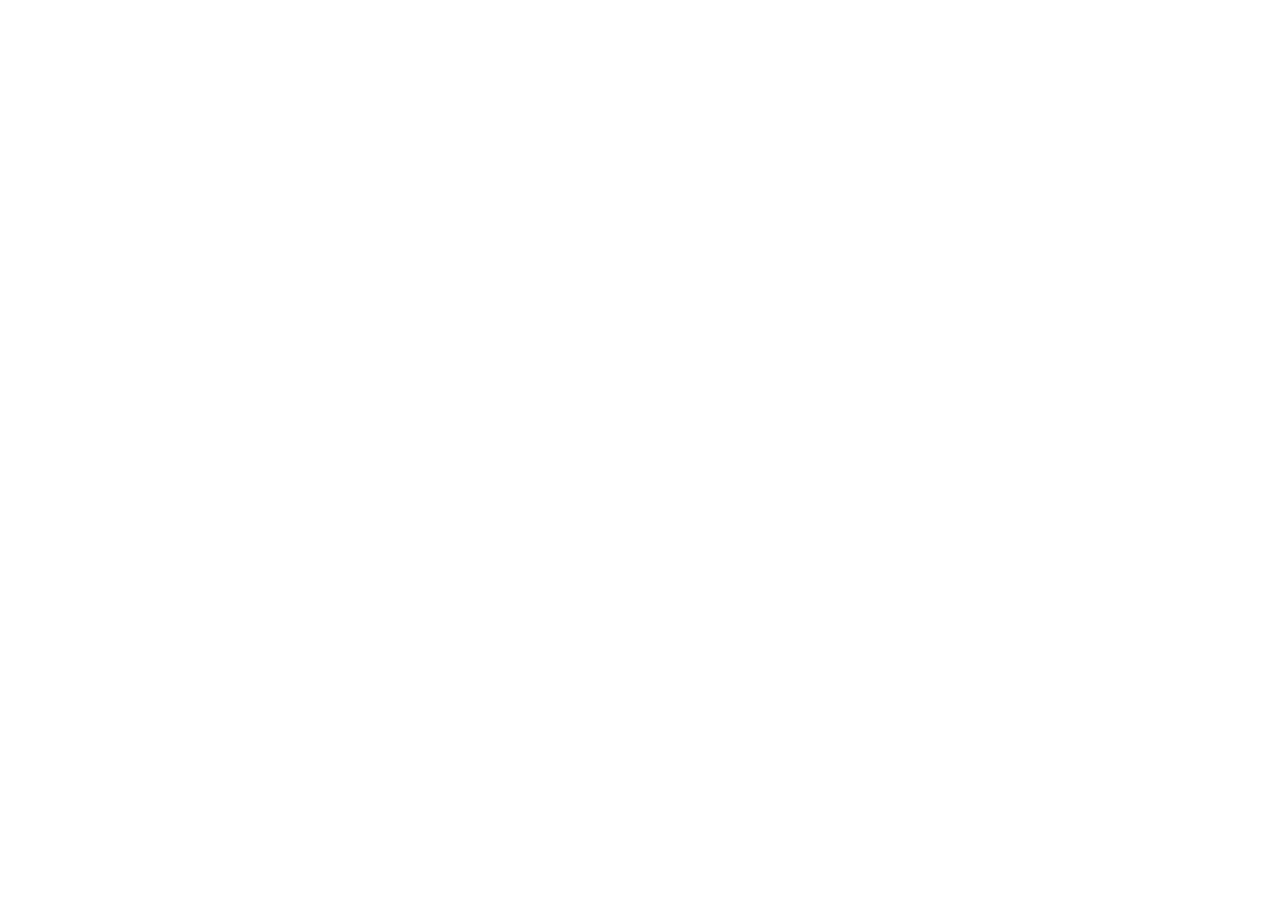
==== index.html @ 1ae27eb4 "tast" ====
<!DOCTYPE html>
<html lang="ja">
<head>
    <meta charset="UTF-8">
    <meta name="viewport" content="width=device-width, initial-scale=1.0">
    <title>Document</title>
</head>
<body>
    
</body>
</html>
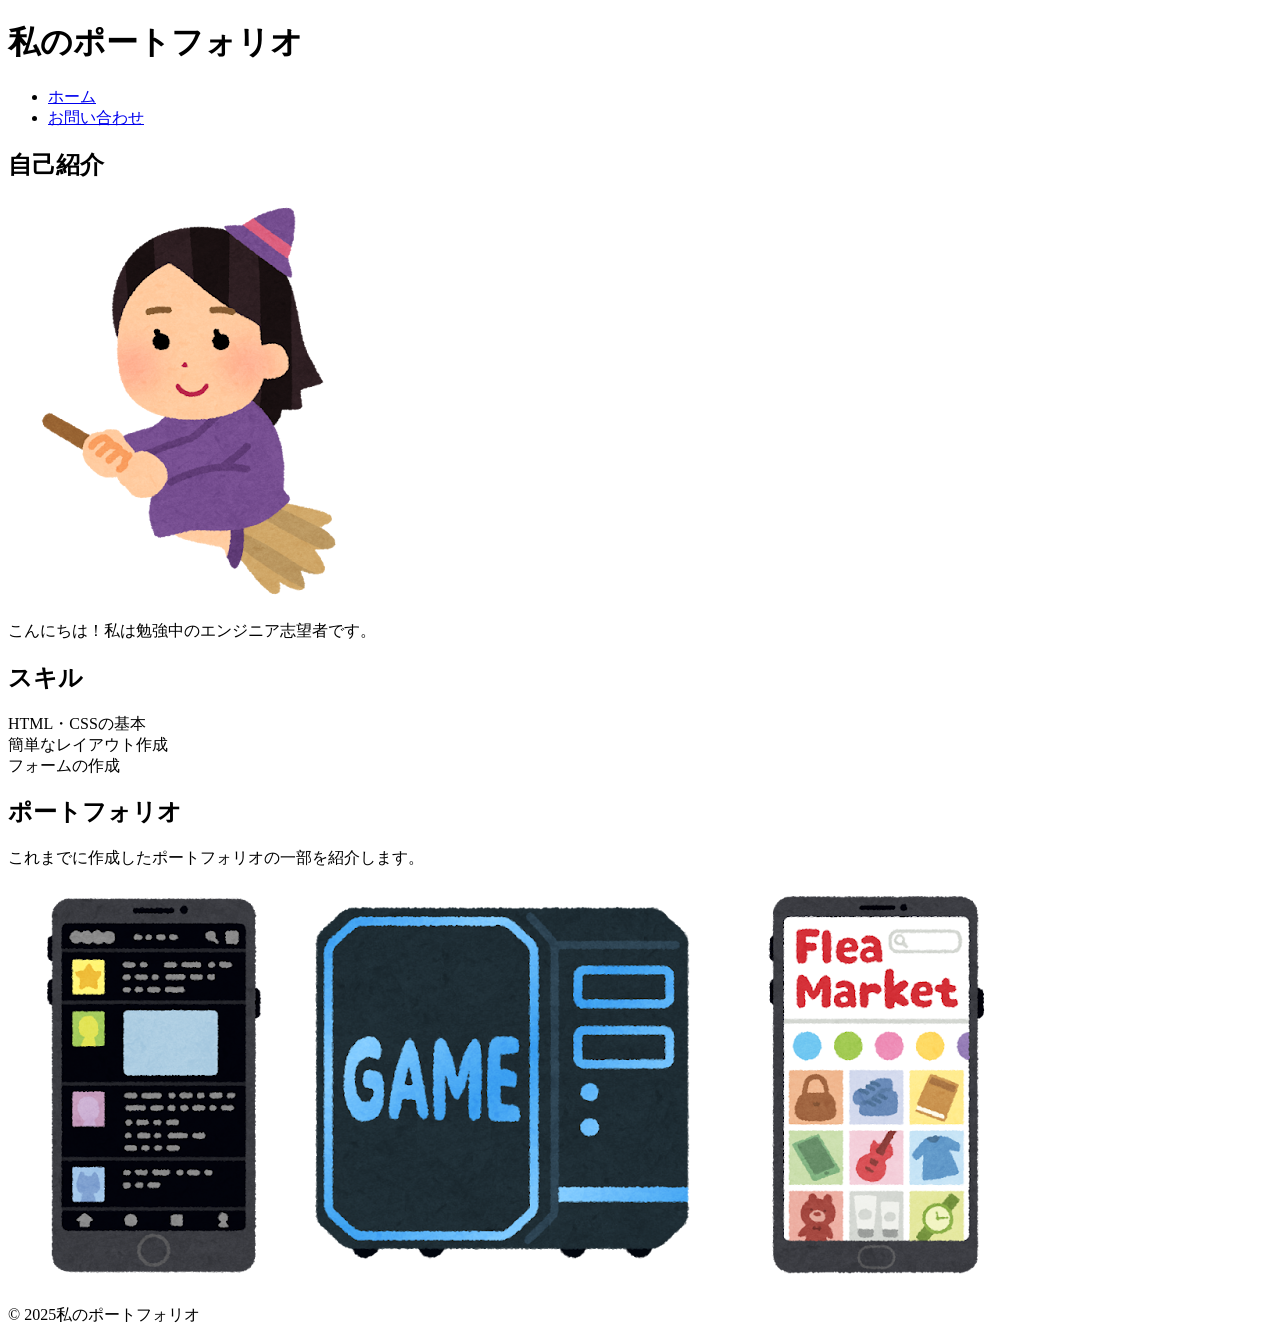
==== commit 417d3889: "week4課題提出" ====
--- a/index.html
+++ b/index.html
@@ -3,9 +3,46 @@
 <head>
     <meta charset="UTF-8">
     <meta name="viewport" content="width=device-width, initial-scale=1.0">
-    <title>Document</title>
+    <title>ポートフォリオ</title>
+    <link rel="stylesheet" href="folder/style.css">
 </head>
 <body>
+    <header>
+        <h1>私のポートフォリオ</h1>
+        <nav>
+            <ul class="nav-list">
+                <li><a href="index.html">ホーム</a></li>
+                <li><a href="folder/contact.html">お問い合わせ</a></li>
+            </ul>
+        </nav>
+    </header>
+    <main>
+        <section class="profile">
+            <h2>自己紹介</h2>
+            <img src="folder/image/majo.png" alt="プロフィール写真" class="profil-img">
+            <p>こんにちは！私は勉強中のエンジニア志望者です。</p>
+        </section>
+        <section class="skills">
+            <h2>スキル</h2>
+            <ul class="skill-list" style="list-style: none; padding: 0;">
+                <li>HTML・CSSの基本</li>
+                <li>簡単なレイアウト作成</li>
+                <li>フォームの作成</li>
+            </ul>
+        </section>
+        <section class="portfolio">
+            <h2>ポートフォリオ</h2>
+            <p>これまでに作成したポートフォリオの一部を紹介します。</p>
+        <div class="portfolio-items">
+            <img src="folder/image/darkmode.png" alt="作品1">
+            <img src="folder/image/gaming.png" alt="作品2">
+            <img src="folder/image/smartphone_app.png" alt="作品3">
+        </div>
+        </section>
+    </main>
+    <footer>
+        <p>&copy; 2025私のポートフォリオ</p>
+    </footer>
     
 </body>
 </html>
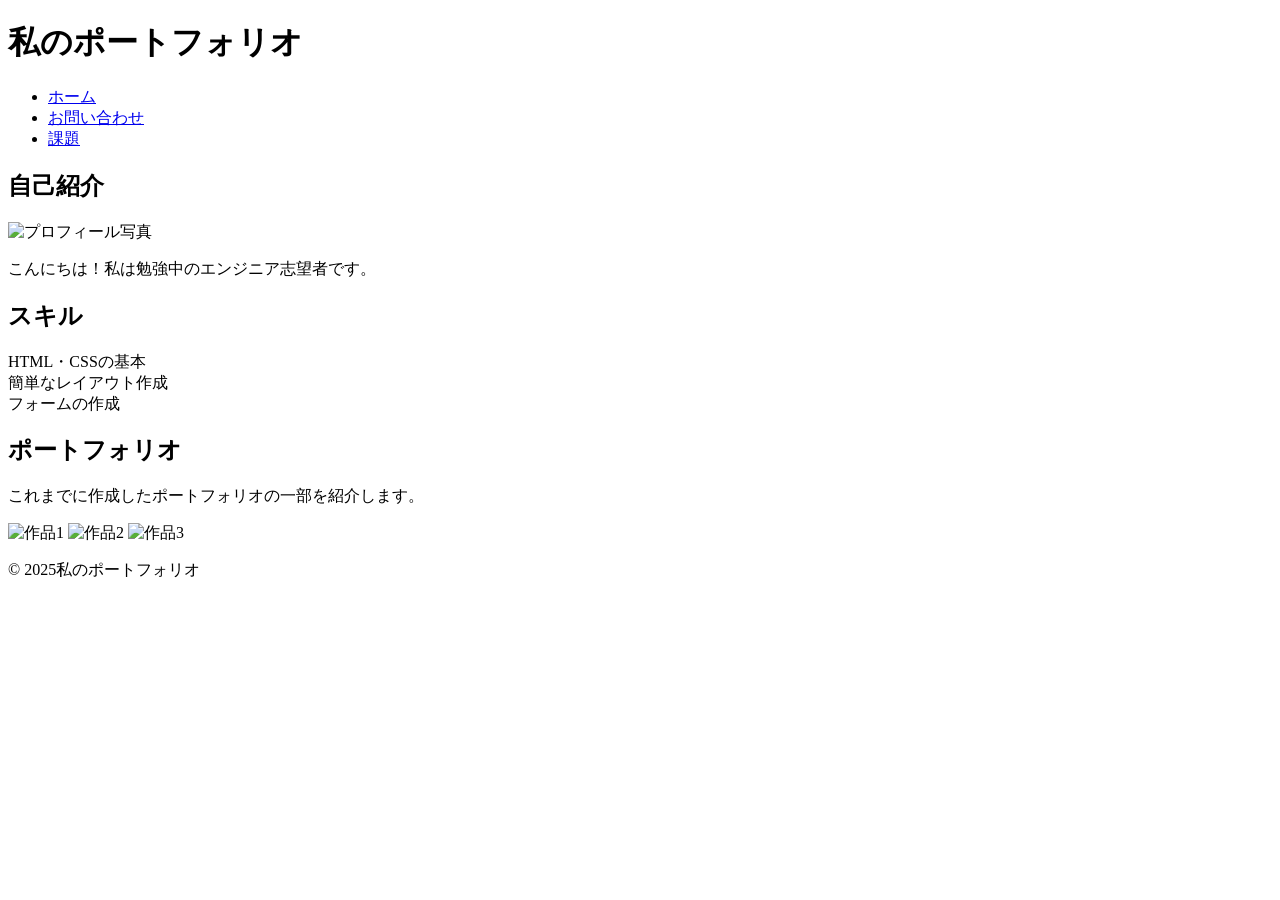
==== commit a7b6fcd3: "関数処理" ====
--- a/index.html
+++ b/index.html
@@ -4,7 +4,7 @@
     <meta charset="UTF-8">
     <meta name="viewport" content="width=device-width, initial-scale=1.0">
     <title>ポートフォリオ</title>
-    <link rel="stylesheet" href="folder/style.css">
+    <link rel="stylesheet" href="start-folder/CSS/style.css">
 </head>
 <body>
     <header>
@@ -12,14 +12,15 @@
         <nav>
             <ul class="nav-list">
                 <li><a href="index.html">ホーム</a></li>
-                <li><a href="folder/contact.html">お問い合わせ</a></li>
+                <li><a href="start-folder/contact.html">お問い合わせ</a></li>
+                <li><a href="start-folder/work.html">課題</a></li>
             </ul>
         </nav>
     </header>
     <main>
         <section class="profile">
             <h2>自己紹介</h2>
-            <img src="folder/image/majo.png" alt="プロフィール写真" class="profil-img">
+            <img src="start-folder/image/profil.png" alt="プロフィール写真" class="profil-img">
             <p>こんにちは！私は勉強中のエンジニア志望者です。</p>
         </section>
         <section class="skills">
@@ -34,9 +35,9 @@
             <h2>ポートフォリオ</h2>
             <p>これまでに作成したポートフォリオの一部を紹介します。</p>
         <div class="portfolio-items">
-            <img src="folder/image/darkmode.png" alt="作品1">
-            <img src="folder/image/gaming.png" alt="作品2">
-            <img src="folder/image/smartphone_app.png" alt="作品3">
+            <img src="start-folder/image/work1.png" alt="作品1">
+            <img src="start-folder/image/work2.png" alt="作品2">
+            <img src="start-folder/image/work3.png" alt="作品3">
         </div>
         </section>
     </main>
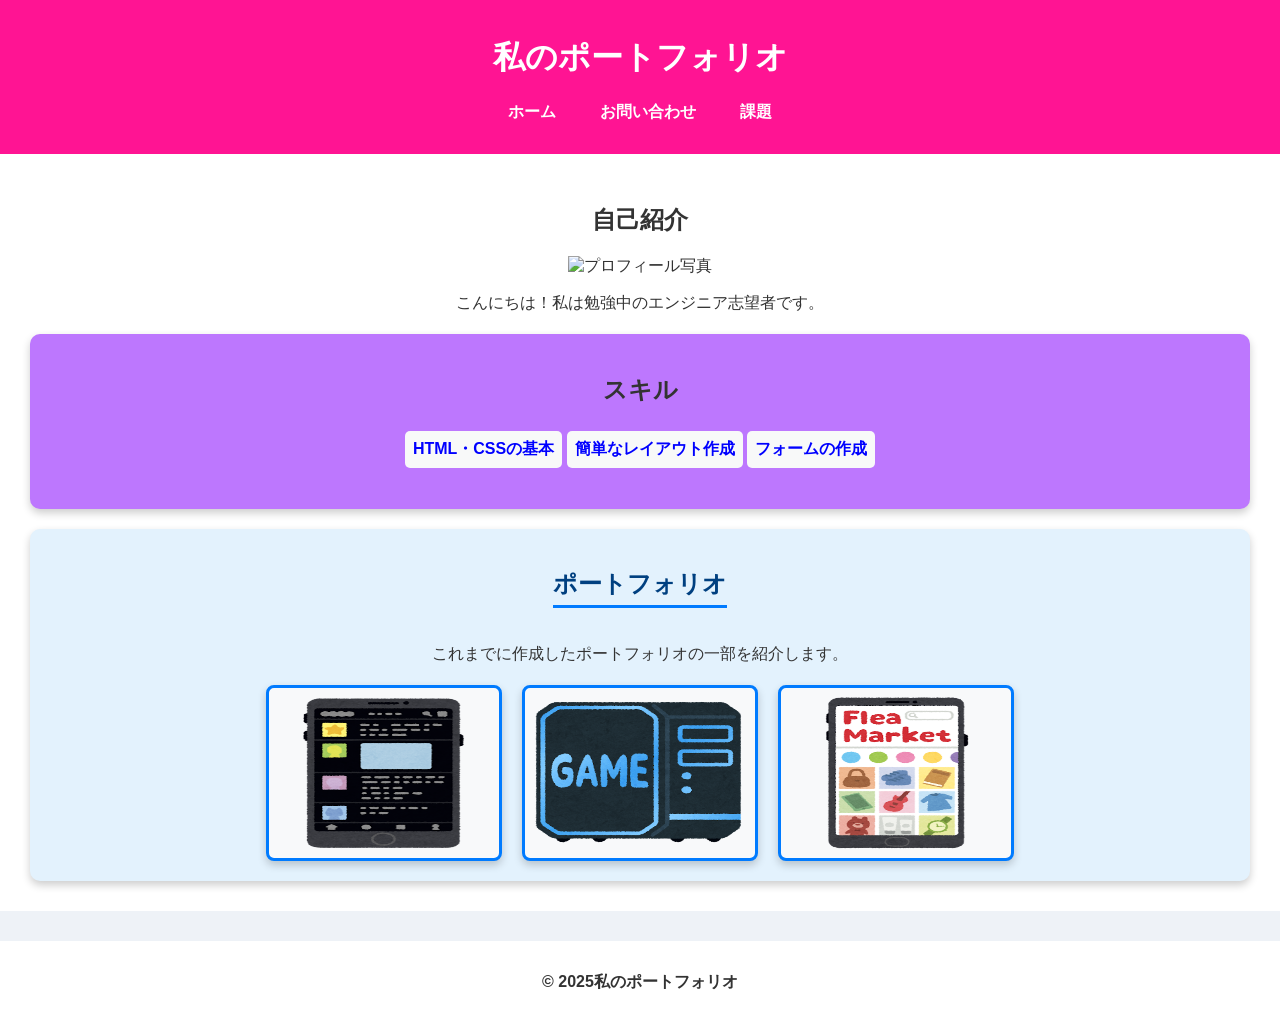
==== commit 50ac9fdd: "img修正" ====
--- a/index.html
+++ b/index.html
@@ -4,7 +4,7 @@
     <meta charset="UTF-8">
     <meta name="viewport" content="width=device-width, initial-scale=1.0">
     <title>ポートフォリオ</title>
-    <link rel="stylesheet" href="start-folder/CSS/style.css">
+    <link rel="stylesheet" href="start-folder/css/style.css">
 </head>
 <body>
     <header>
@@ -20,7 +20,7 @@
     <main>
         <section class="profile">
             <h2>自己紹介</h2>
-            <img src="start-folder/image/profil.png" alt="プロフィール写真" class="profil-img">
+            <img src="start-folder/img/profil.png" alt="プロフィール写真" class="profil-img">
             <p>こんにちは！私は勉強中のエンジニア志望者です。</p>
         </section>
         <section class="skills">
@@ -35,9 +35,9 @@
             <h2>ポートフォリオ</h2>
             <p>これまでに作成したポートフォリオの一部を紹介します。</p>
         <div class="portfolio-items">
-            <img src="start-folder/image/work1.png" alt="作品1">
-            <img src="start-folder/image/work2.png" alt="作品2">
-            <img src="start-folder/image/work3.png" alt="作品3">
+            <img src="start-folder/img/work1.png" alt="作品1">
+            <img src="start-folder/img/work2.png" alt="作品2">
+            <img src="start-folder/img/work3.png" alt="作品3">
         </div>
         </section>
     </main>
--- a/start-folder/css/style.css
+++ b/start-folder/css/style.css
@@ -0,0 +1,133 @@
+body{
+    font-family: Arial, sans-serif;
+    margin: 0;
+    padding: 0;
+    background-color: #eef2f7;
+    color: #333;
+}
+
+header{
+    background-color:deeppink;
+    color: white;
+    padding: 15px 0;
+    text-align: center;
+}
+
+.nav-list{
+    list-style: none;
+    padding: 0;
+    text-align: center;
+}
+
+.nav-list li{
+    display: inline;
+    margin: 0 20px;
+}
+
+.nav-list li a{
+    color:white;
+    text-decoration: none;
+    font-weight: bold;
+}
+
+main{
+    padding: 30px;
+    text-align: center;
+    background-color: #ffffff;
+}
+
+.profile-img{
+    width: 150px;
+    border-radius: 50%;
+    margin-bottom: 15px;
+    border: 3px solid #050505;
+}
+
+.skills{
+    background-color:rgb(189, 119, 254);
+    padding: 20px;
+    border-radius: 10px;
+    margin-top: 20px;
+    box-shadow: 0px 4px 8px rgba(0,0,0,0.2);
+}
+
+.skill-list{
+    list-style: none;
+    padding: 0;
+    font-weight: bold;
+    color: #050afa;
+}
+
+.skill-list li{
+    background: #f8f9f9;
+    color: blue;
+    padding: 8px;
+    margin: 5px 0;
+    border-radius: 5px;
+    display: inline-block;
+}
+
+.portfolio{
+    background-color: #e3f2fd;
+    padding: 20px;
+    border-radius: 10px;
+    margin-top: 20px;
+    box-shadow: 0px 4px 8px rgba(0,0,0,0.2);
+}
+
+.portfolio h2{
+    color: #004080;
+    border-bottom: 3px solid #007bff;
+    display: inline-block;
+    padding-bottom: 5px;
+}
+
+.portfolio-items{
+    display: flex;
+    justify-content: center;
+    gap: 20px;
+    margin-top: 20px;
+}
+
+.portfolio-items img{
+    width: 220px;
+    height: 160px;
+    border-radius: 8px;
+    border: 3px solid #007bff;
+    background-color: #f8f9fa;
+    padding: 5px;
+    box-shadow: 0px 4px 8px rgba(0,0,0,0.2);
+}
+
+.contact-form{
+    max-width: 400px;
+    margin: auto;
+    background: white;
+    padding: 20px;
+    border-radius: 8px;
+    box-shadow: 0px 0px 10px rgba(0,0,0,0.1);
+}
+
+lavel, input, textarea, button{
+    display: block;
+    width: 100%;
+    margin-bottom: 12px;
+}
+
+button{
+    background-color: deeppink;
+    color: white;
+    padding: 12px;
+    border: none;
+    border-radius: 5px;
+    cursor: pointer;
+    font-size: 16px;
+}
+
+footer{
+    text-align: center;
+    padding: 15px;
+    background-color: white;
+    margin-top: 30px;
+    font-weight: bold;
+}
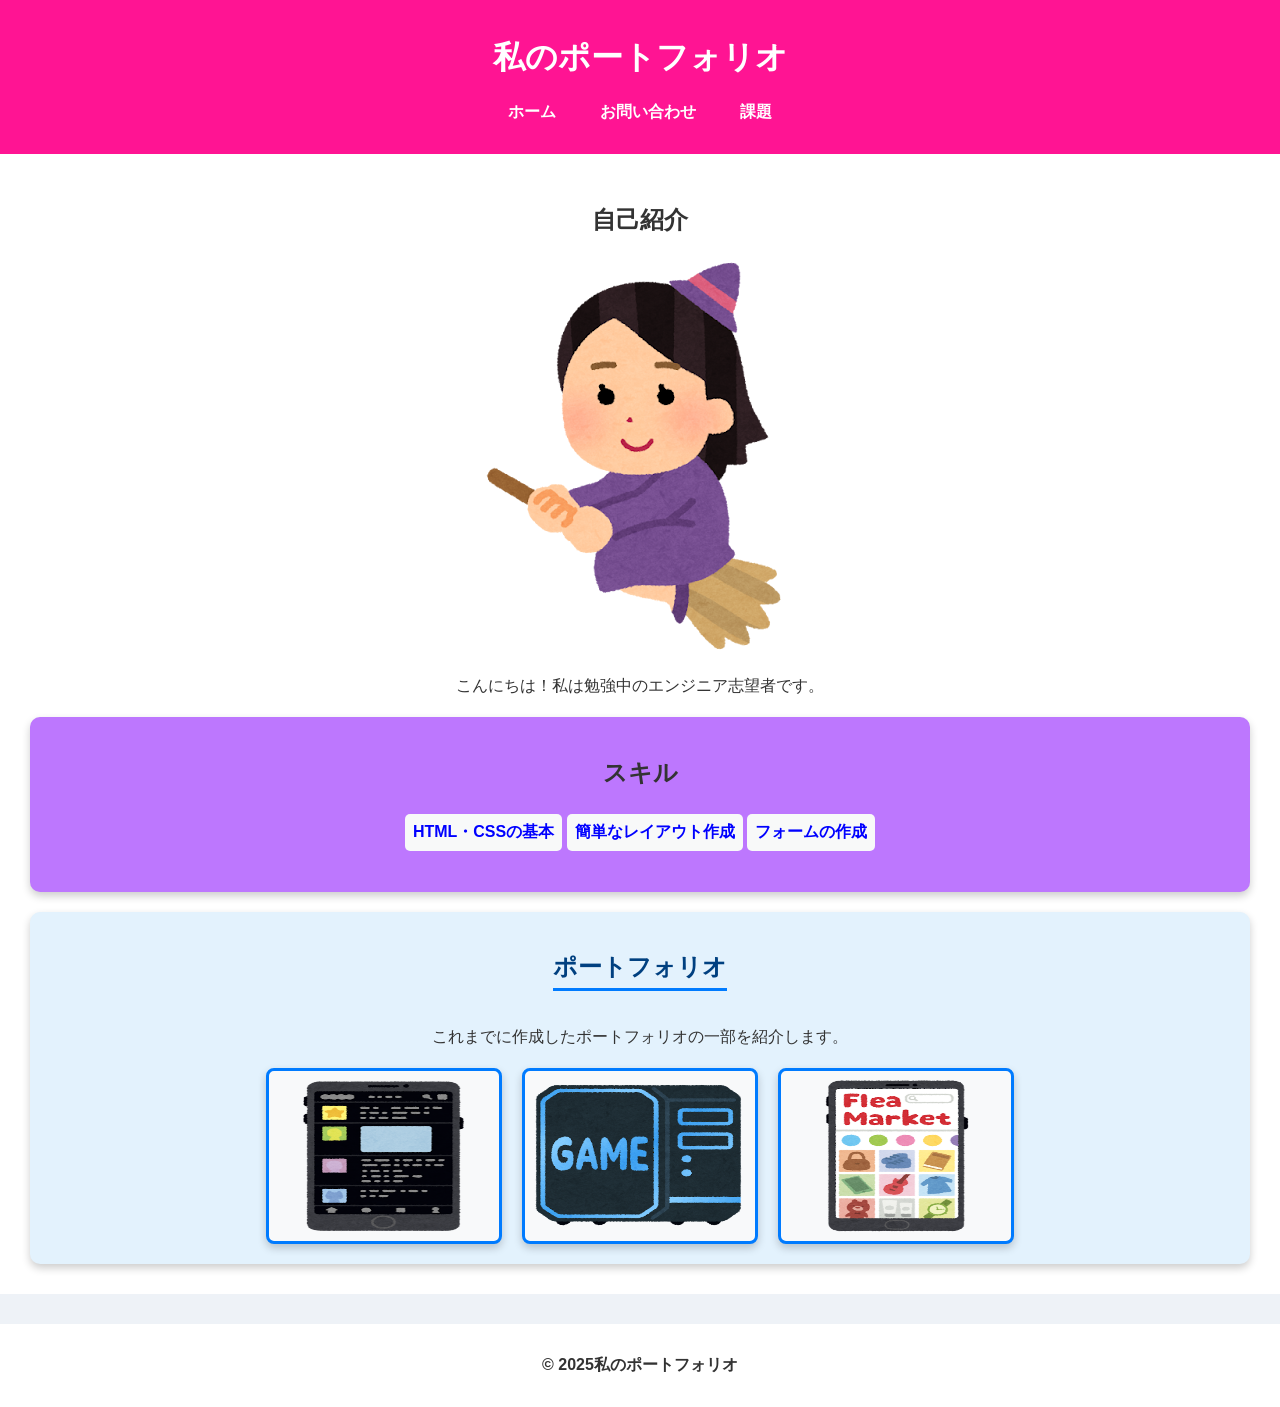
==== commit 2b458639: "plofile修正" ====
--- a/index.html
+++ b/index.html
@@ -20,7 +20,7 @@
     <main>
         <section class="profile">
             <h2>自己紹介</h2>
-            <img src="start-folder/img/profil.png" alt="プロフィール写真" class="profil-img">
+            <img src="start-folder/img/profile.png" alt="プロフィール写真" class="profil-img">
             <p>こんにちは！私は勉強中のエンジニア志望者です。</p>
         </section>
         <section class="skills">
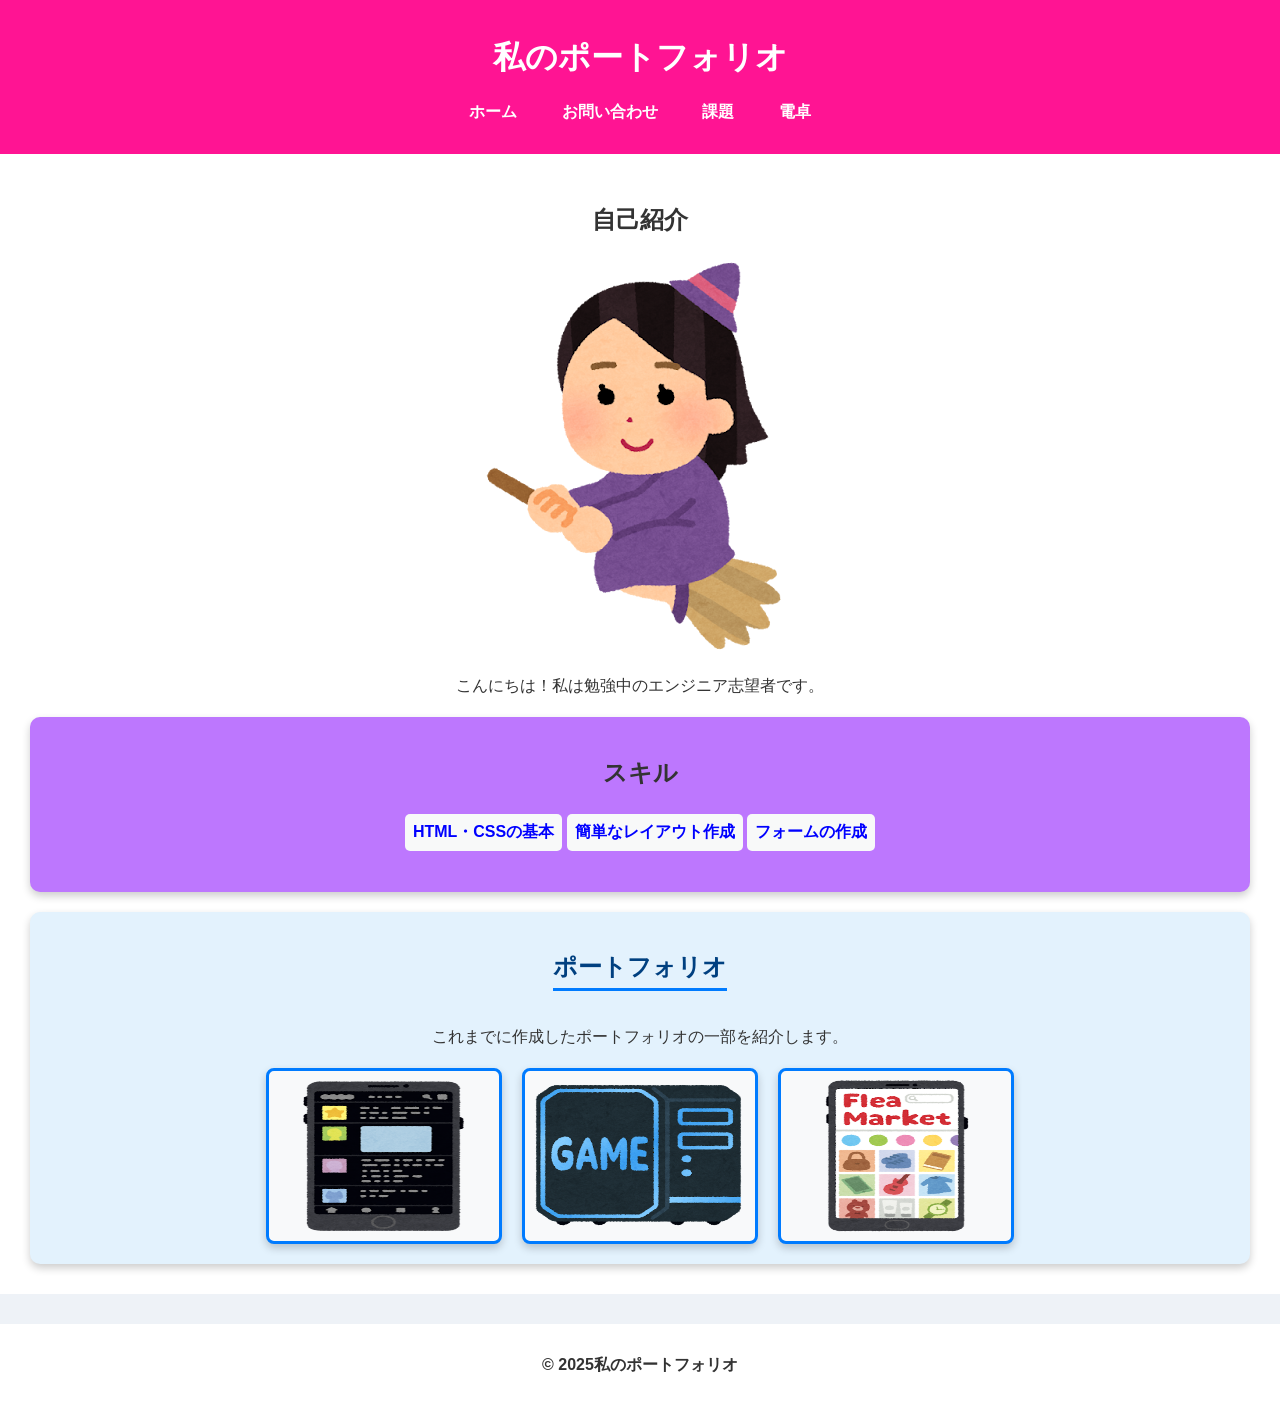
==== commit bf67ed1c: "リンクの追加をしました" ====
--- a/index.html
+++ b/index.html
@@ -14,6 +14,7 @@
                 <li><a href="index.html">ホーム</a></li>
                 <li><a href="start-folder/contact.html">お問い合わせ</a></li>
                 <li><a href="start-folder/work.html">課題</a></li>
+                <li><a href="start-folder/calculate.html">電卓</a></li>
             </ul>
         </nav>
     </header>
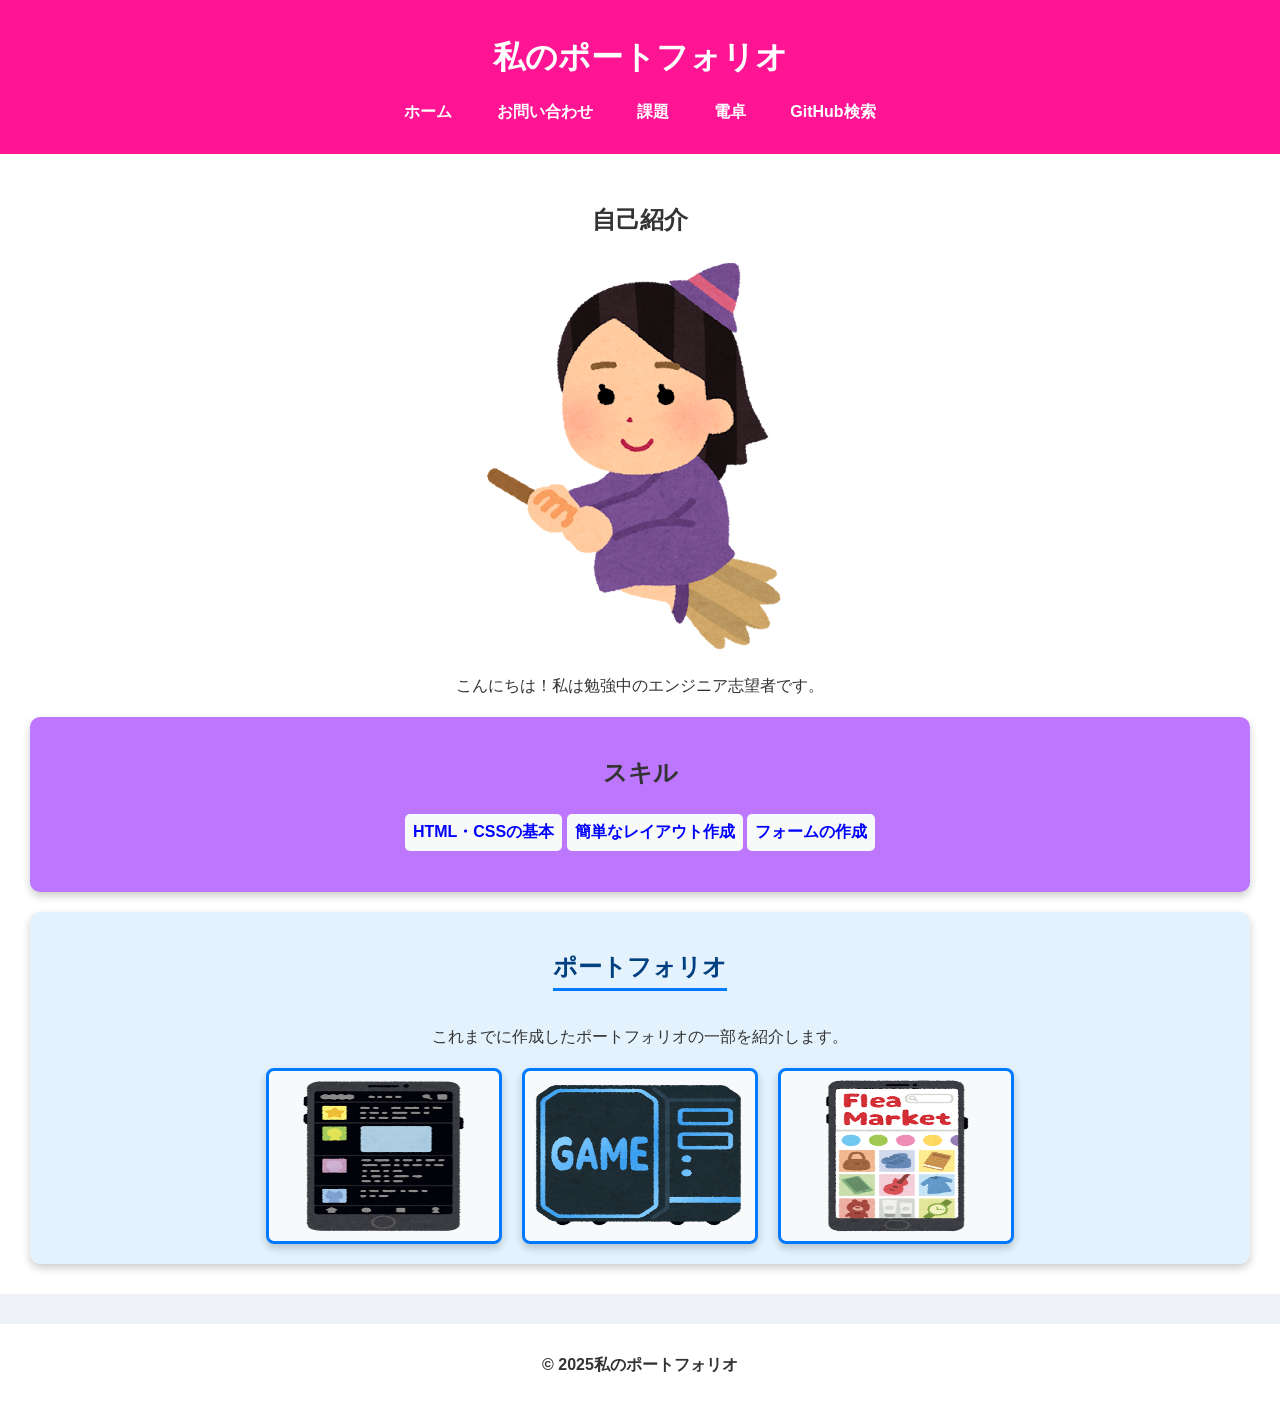
==== commit f97a6bde: "検索ページ作成" ====
--- a/index.html
+++ b/index.html
@@ -15,6 +15,7 @@
                 <li><a href="start-folder/contact.html">お問い合わせ</a></li>
                 <li><a href="start-folder/work.html">課題</a></li>
                 <li><a href="start-folder/calculate.html">電卓</a></li>
+                <li><a href="githubsearch.html">GitHub検索</a></li>
             </ul>
         </nav>
     </header>
